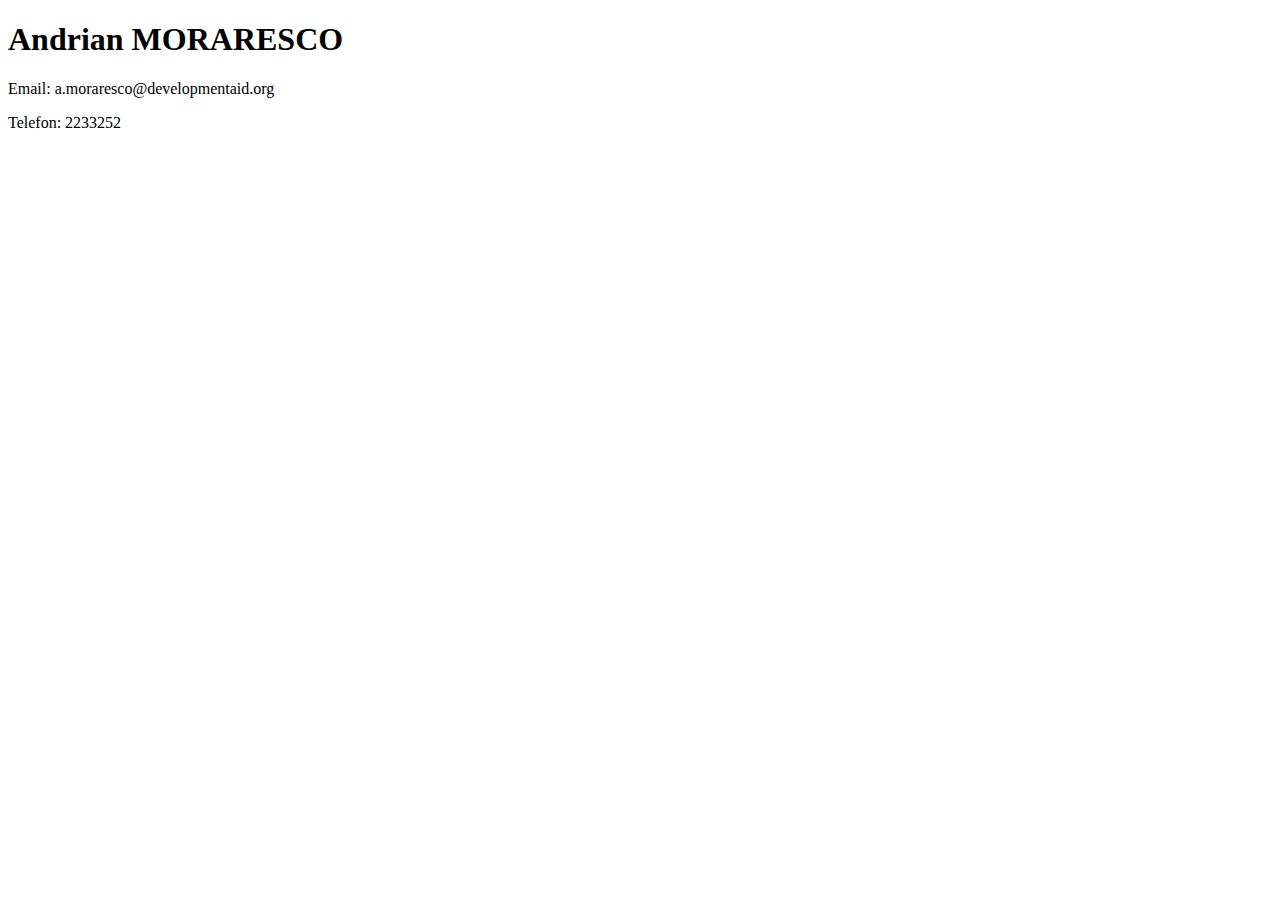
==== public/index.html @ 6ad872dd "Added index.html to project." ====
<!DOCTYPE html>
<html>
<head>
<title>Curriculum Vitae of Andrian MORARESCO</title>
</head>
<body>
    <h1>Andrian MORARESCO</h1>
    <p>Email: a.moraresco@developmentaid.org</p>
    <div>Telefon: 2233252</>
</body>
</html>
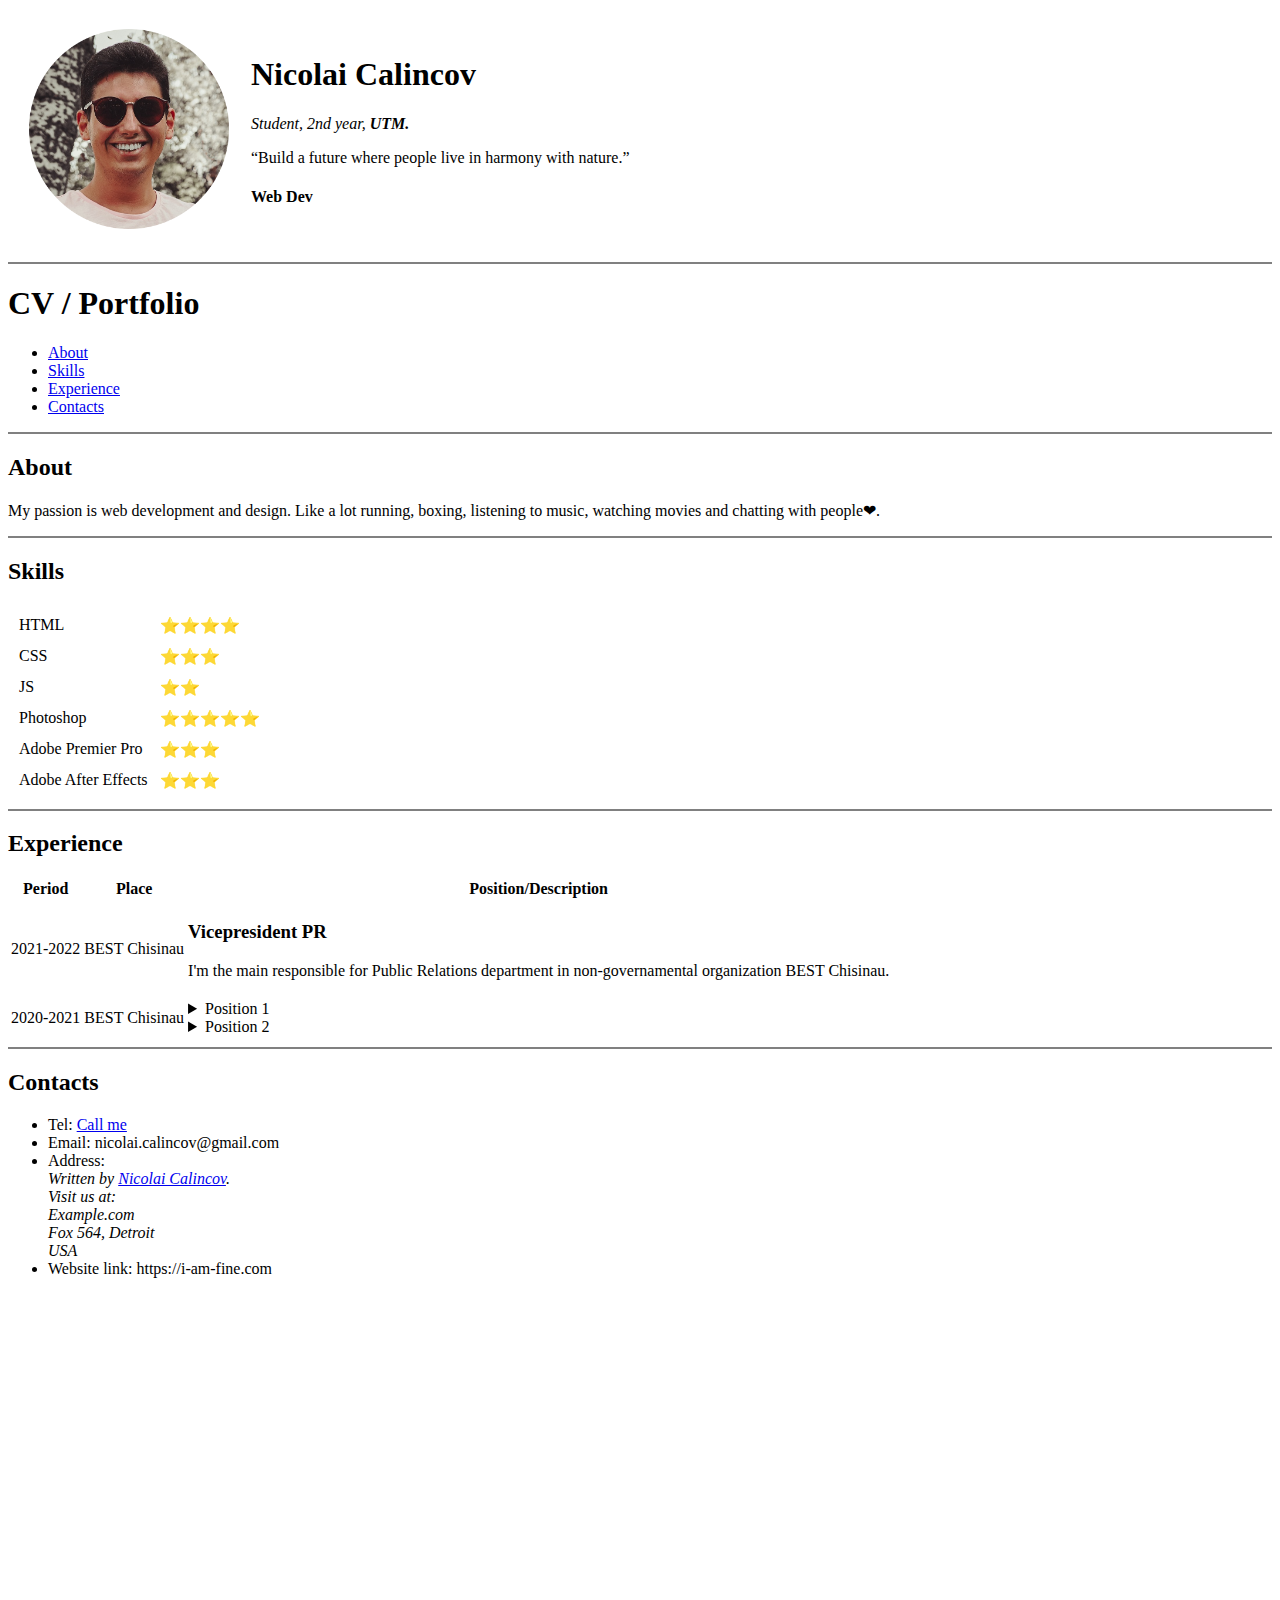
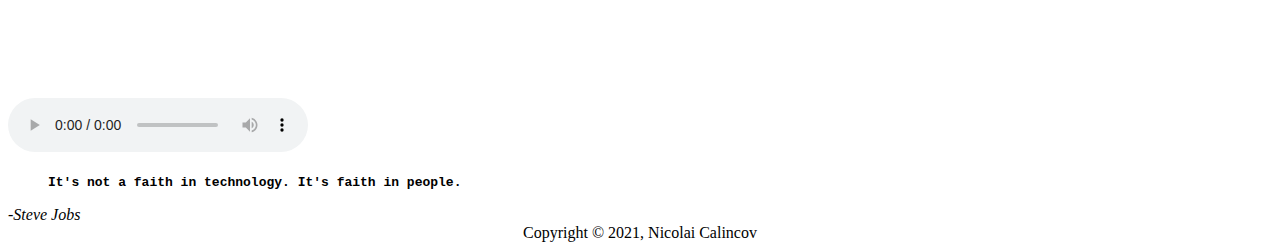
==== commit 7172d410: "move files in public folder" ====
--- a/public/index.html
+++ b/public/index.html
@@ -1,11 +1,140 @@
 <!DOCTYPE html>
-<html>
+<html lang="en">
 <head>
-<title>Curriculum Vitae of Andrian MORARESCO</title>
+    <meta charset="UTF-8">
+    <meta http-equiv="X-UA-Compatible" content="IE=edge">
+    <meta name="viewport" content="width=device-width, initial-scale=1.0">
+    <title>Curriculum Vitae</title>
 </head>
 <body>
-    <h1>Andrian MORARESCO</h1>
-    <p>Email: a.moraresco@developmentaid.org</p>
-    <div>Telefon: 2233252</>
+    <header>
+        <table cellspacing="20">
+            <tr>
+              <td><img src="niko-modified.png" width="200" height="200" alt="Niko profile picture"></td>
+              <td><h1><strong>Nicolai Calincov</strong></h1>
+                  <p><em>Student, 2nd year, <strong>UTM.</strong></em></p>
+                  <q>Build a future where people live in harmony with nature.</q>
+                  <aside><h4>Web Dev</h4></aside></td>
+            </tr>
+          </table>
+          <hr size="2" noshade>
+        <h1>CV / Portfolio</h1>
+        <nav>
+            <ul>
+                <li><a href="#about">About</a></li>
+                <li><a href="#skills">Skills</a></li>
+                <li><a href="#experience">Experience</a></li>
+                <li><a href="#contacts">Contacts</a></li>
+            </ul>
+        </nav>
+    </header>
+    <hr size="2" noshade>
+    <main>
+        <section id="about">
+            <h2>About</h2>
+            <p>My passion is web development and design. Like a lot running, boxing, listening to music, watching movies and chatting with people&#10084;.</p>
+        </section>
+        <hr size="2" noshade>
+        <section id="skills">
+            <h2>Skills</h2>
+            <table cellspacing="10">
+                <tr>
+                    <td>HTML</td>
+                    <td>⭐⭐⭐⭐</td>
+                   </tr>
+                  <tr>
+                      <td>CSS</td>
+                      <td>⭐⭐⭐</td>
+                     </tr>
+                    <tr>
+                        <td>JS</td>
+                        <td>⭐⭐</td>
+                       </tr>
+                      <tr>
+                          <td>Photoshop</td>
+                          <td>⭐⭐⭐⭐⭐</td>
+                        </tr>
+                         <tr>
+                            <td>Adobe Premier Pro</td>
+                            <td>⭐⭐⭐</td>
+                        </tr>
+                           <tr>
+                               <td>Adobe After Effects</td>
+                               <td>⭐⭐⭐</td>
+                            </tr>
+            </table>
+        </section>
+        <hr size="2" noshade>
+        <section id="experience">
+            <h2>Experience</h2>
+            <table>
+                <thead>
+                    <tr>
+                        <th>Period</th>
+                        <th>Place</th>
+                        <th>Position/Description</th>
+                    </tr>
+                </thead>
+                <tbody>
+                    <tr>
+                        <td>2021-2022</td>
+                        <td>BEST Chisinau</td>
+                        <td>
+                            <section>
+                                <h3>Vicepresident PR</h3>
+                                <p>I'm the main responsible for Public Relations department in non-governamental organization BEST Chisinau.</p>
+                            </section>
+                        </td>
+                    </tr>
+                    <tr>
+                        <td>2020-2021</td>
+                        <td>BEST Chisinau</td>
+                        <td>
+                            <details>
+                                <summary>Position 1</summary>
+                                <p>Full member.</p>
+                            </details>
+                            <details>
+                                <summary>Position 2</summary>
+                                <p>Design responsible for EBEC 2020.</p>
+                            </details>
+                        </td>
+                    </tr>
+                </tbody>
+            </table>
+        </section>
+        <hr size="2" noshade>
+        <section id="contacts">
+            <h2>Contacts</h2>
+            <ul>
+                <li>Tel: <a href="tel:+37360131331">Call me</a></li>
+                <li>Email: nicolai.calincov@gmail.com</li>
+                <li>Address: 
+                    <address>
+                        Written by <a href="mailto:nicolai.calincov@gmail.com">Nicolai Calincov</a>.<br>
+                        Visit us at:<br>
+                        Example.com<br>
+                        Fox 564, Detroit<br>
+                        USA
+                        </address>
+                </li>
+                <li>Website link: https://i-am-fine.com</li>
+            </ul>
+        </section>
+        <iframe width="711" height="400" src="https://www.youtube.com/embed/x3bfa3DZ8JM?list=RDuQFVqltOXRg" title="YouTube video player" frameborder="0" allow="accelerometer; autoplay; clipboard-write; encrypted-media; gyroscope; picture-in-picture" allowfullscreen></iframe>
+        <br>
+        <audio controls>
+            <source src="Khalid-Better.mp3" type="audio/mpeg">
+            Your browser does not support the audio tag.
+          </audio>
+          <br>
+        <blockquote><b><code>It's not a faith in technology. It's faith in people.</code></b></blockquote>
+        <cite>-Steve Jobs</cite>
+    </main>
+    <footer>
+        <div align="center">
+            Copyright &copy; 2021, Nicolai Calincov
+        </div>
+    </footer>
 </body>
-</html>
+</html>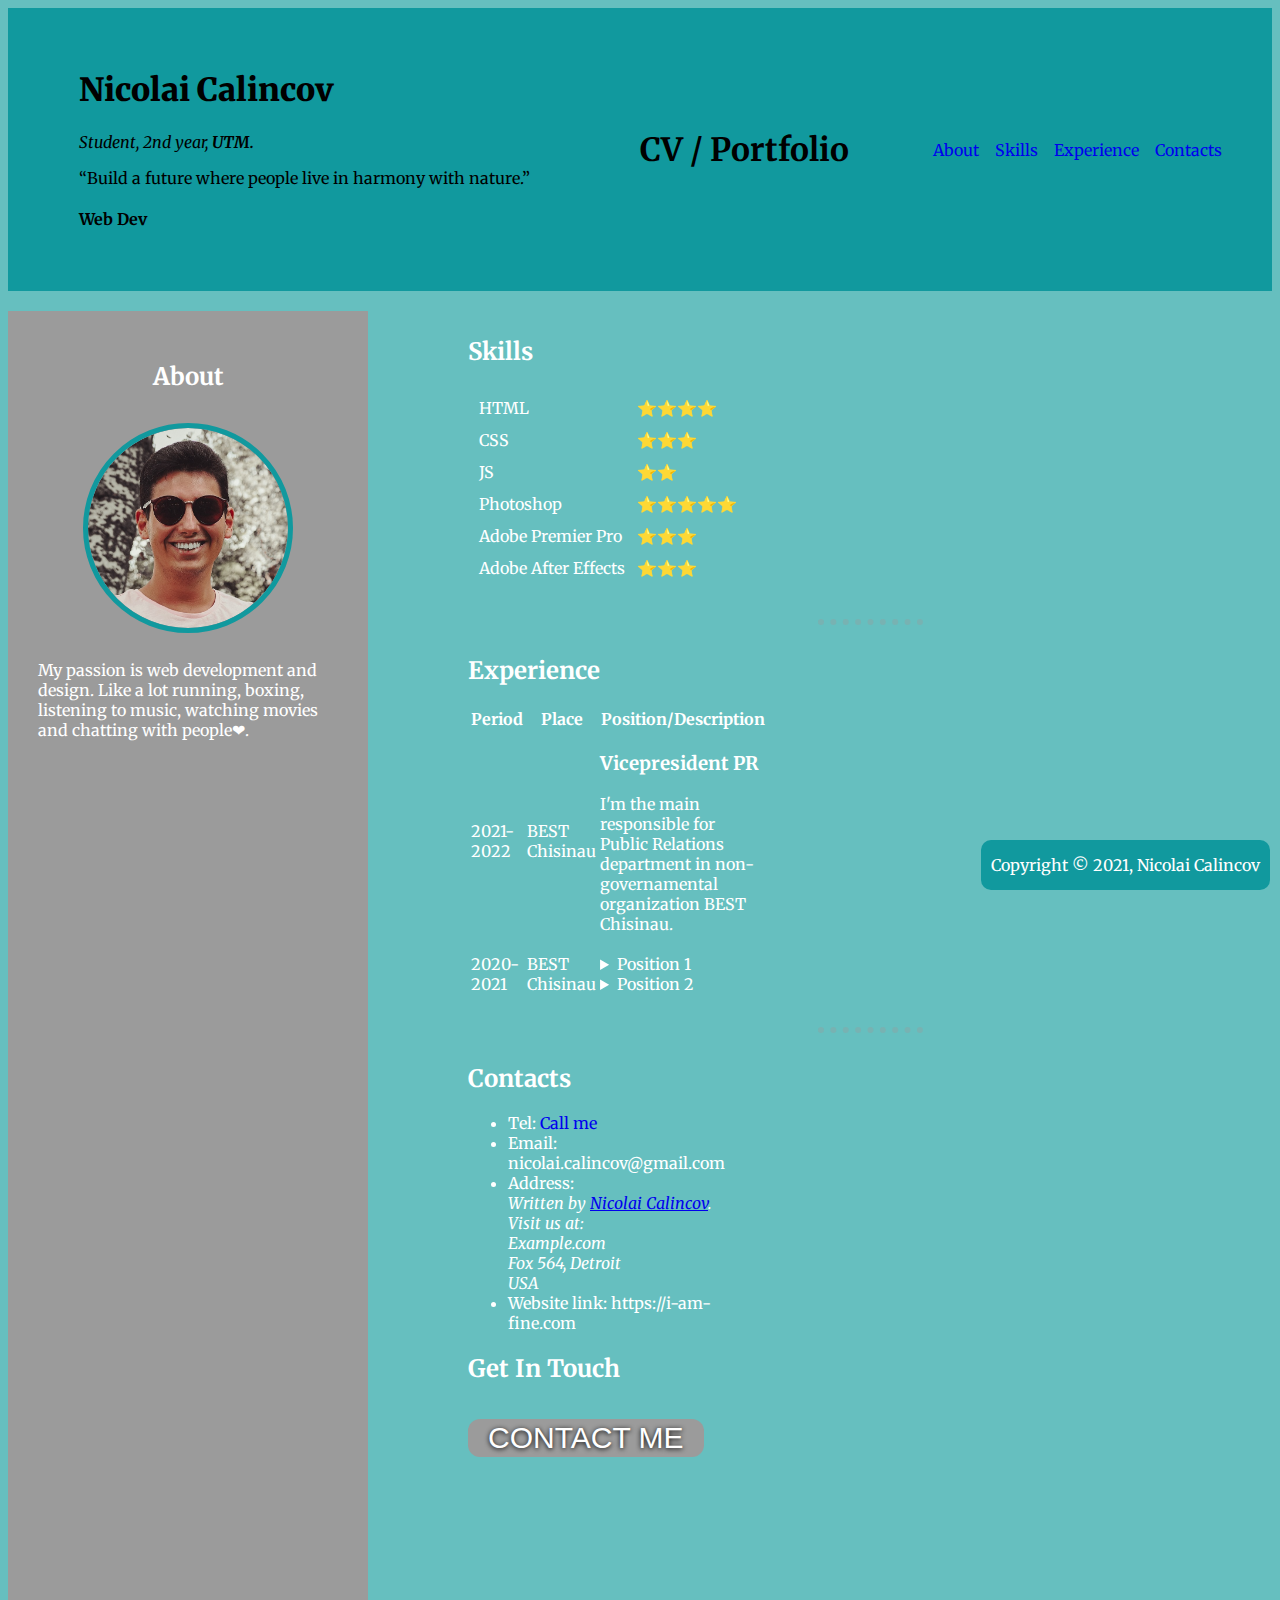
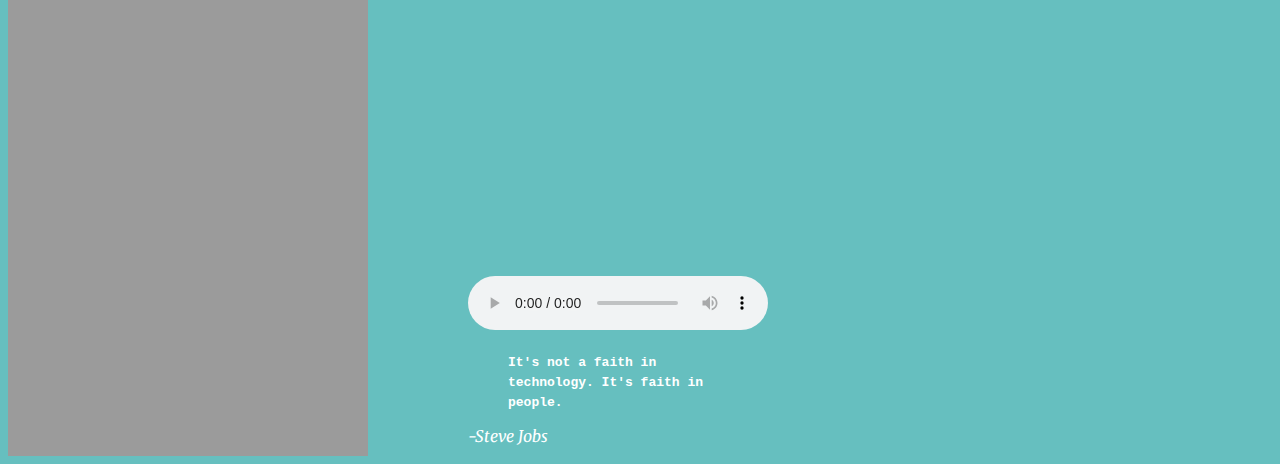
==== commit 5fe29a90: "Added some changes to CSS part(animation, colors, button specifics)." ====
--- a/public/index.html
+++ b/public/index.html
@@ -5,19 +5,21 @@
     <meta http-equiv="X-UA-Compatible" content="IE=edge">
     <meta name="viewport" content="width=device-width, initial-scale=1.0">
     <title>Curriculum Vitae</title>
+    <link rel="stylesheet" href="style.css">
+    <link rel="preconnect" href="https://fonts.gstatic.com">
+    <link href="https://fonts.googleapis.com/css2?family=Merriweather:wght@300&family=Montserrat:wght@200;300;600&family=Sacramento&display=swap" rel="stylesheet">
 </head>
 <body>
     <header>
         <table cellspacing="20">
             <tr>
-              <td><img src="niko-modified.png" width="200" height="200" alt="Niko profile picture"></td>
               <td><h1><strong>Nicolai Calincov</strong></h1>
                   <p><em>Student, 2nd year, <strong>UTM.</strong></em></p>
                   <q>Build a future where people live in harmony with nature.</q>
                   <aside><h4>Web Dev</h4></aside></td>
             </tr>
           </table>
-          <hr size="2" noshade>
+        <br>
         <h1>CV / Portfolio</h1>
         <nav>
             <ul>
@@ -28,13 +30,18 @@
             </ul>
         </nav>
     </header>
-    <hr size="2" noshade>
+    <br>
     <main>
-        <section id="about">
-            <h2>About</h2>
-            <p>My passion is web development and design. Like a lot running, boxing, listening to music, watching movies and chatting with people&#10084;.</p>
-        </section>
-        <hr size="2" noshade>
+        <div class="left-section">
+            <section id="about">
+                <h2>About</h2>
+                <img src="niko-modified.png" width="200" height="200" alt="Niko profile picture">
+                <p>My passion is web development and design. Like a lot running, boxing, listening to music, watching movies and chatting with people&#10084;.</p>
+            </section>
+        </div>
+
+        <br>
+        <div class="right-section">
         <section id="skills">
             <h2>Skills</h2>
             <table cellspacing="10">
@@ -64,7 +71,7 @@
                             </tr>
             </table>
         </section>
-        <hr size="2" noshade>
+        <hr>
         <section id="experience">
             <h2>Experience</h2>
             <table>
@@ -103,7 +110,7 @@
                 </tbody>
             </table>
         </section>
-        <hr size="2" noshade>
+        <hr>
         <section id="contacts">
             <h2>Contacts</h2>
             <ul>
@@ -120,6 +127,10 @@
                 </li>
                 <li>Website link: https://i-am-fine.com</li>
             </ul>
+            <div class="contact-me">
+                <h2>Get In Touch</h2>
+                <a href="mailto:nicolai.calincov@gmail.com" class="BUTTON_OFP">CONTACT ME</a>
+              </div>
         </section>
         <iframe width="711" height="400" src="https://www.youtube.com/embed/x3bfa3DZ8JM?list=RDuQFVqltOXRg" title="YouTube video player" frameborder="0" allow="accelerometer; autoplay; clipboard-write; encrypted-media; gyroscope; picture-in-picture" allowfullscreen></iframe>
         <br>
@@ -130,6 +141,7 @@
           <br>
         <blockquote><b><code>It's not a faith in technology. It's faith in people.</code></b></blockquote>
         <cite>-Steve Jobs</cite>
+    </div>
     </main>
     <footer>
         <div align="center">
--- a/public/style.css
+++ b/public/style.css
@@ -0,0 +1,139 @@
+body{
+    font-family: 'Merriweather', serif;
+    color: white;
+    background-color: #66BFBF;
+}
+
+/* Header */
+header{
+    position: sticky;
+    top: 0;
+    display: flex;
+    flex-direction: row;
+    justify-content: space-between;
+    align-items: center;
+    background-color: #11999E;
+    padding: 20px 50px;
+    color: black;
+}
+
+nav > ul {
+    display: flex;
+    flex-direction: row;
+    gap: 16px;
+}
+
+li > a {
+    text-decoration: none;
+}
+
+nav li {
+    list-style: none;
+}
+
+/* End Header */
+
+hr {
+  border-color: #9b9b9b;
+  border-style: none;
+  border-top-style: dotted;
+  border-width: 6px 0 0 0;
+  height: 0;
+  width: 35%;
+  opacity: 0.35;
+  margin: 30px 5px 30px 350px;
+}
+
+/* Footer */
+
+footer {
+    position: fixed;
+    right: 10px;
+    bottom: 10px;
+    padding: 15px 10px;
+    background-color: #11999E;
+    border-radius: 10px;
+}
+
+/* End Footer */
+
+/* Main */
+
+main {
+    display: flex;
+    flex-direction: row;
+    min-height: 100vh;
+}
+
+.left-section {
+    max-width: 300px;
+    padding: 30px;
+    background-color: #9b9b9b;
+}
+
+.right-section {
+    max-width: 300px;
+    padding: 5px 0px 10px 100px;
+}
+
+#about{
+    display: flex;
+    flex-direction: column;
+    gap: 16px;
+    justify-content: center;
+    align-items: center;
+}
+
+#about img{
+    border-radius: 50%;
+    outline: 5px solid #11999E;
+    animation: opacimg 5s;
+    animation-iteration-count: infinite;
+}
+
+@keyframes opacimg {
+    from {opacity: 0.3;}
+    to {opacity: 1;}
+}
+
+#about img:hover{
+    outline: 2px solid yellow;
+    cursor: pointer;
+    outline-offset: 1px;
+}
+
+
+
+.BUTTON_OFP {
+    -webkit-border-radius: 12px;
+    -moz-border-radius: 12px;
+    border-radius: 12px;
+    color: #FFFFFF;
+    font-family: Helvetica;
+    font-size: 30px;
+    font-weight: 100;
+    padding: 2px 20px 2px 20px;
+    background-color: #9b9b9b;
+    text-shadow: 0 1px 5px #000000;
+    text-decoration: none;
+    display: inline-block;
+    cursor: pointer;
+    text-align: center;
+    margin: 15px 0 15px 0;
+}
+
+.BUTTON_OFP:hover {
+    border: solid #FFFFFF 0;
+    background: #1E62D0;
+    background-image: -webkit-linear-gradient(top, #1E62D0, #3D94F6);
+    background-image: -moz-linear-gradient(top, #1E62D0, #3D94F6);
+    background-image: -ms-linear-gradient(top, #1E62D0, #3D94F6);
+    background-image: -o-linear-gradient(top, #1E62D0, #3D94F6);
+    background-image: -webkit-gradient(to bottom, #1E62D0, #3D94F6);
+    -webkit-border-radius: 20px;
+    -moz-border-radius: 20px;
+    border-radius: 20px;
+    text-decoration: none;
+}
+
+/* End Main */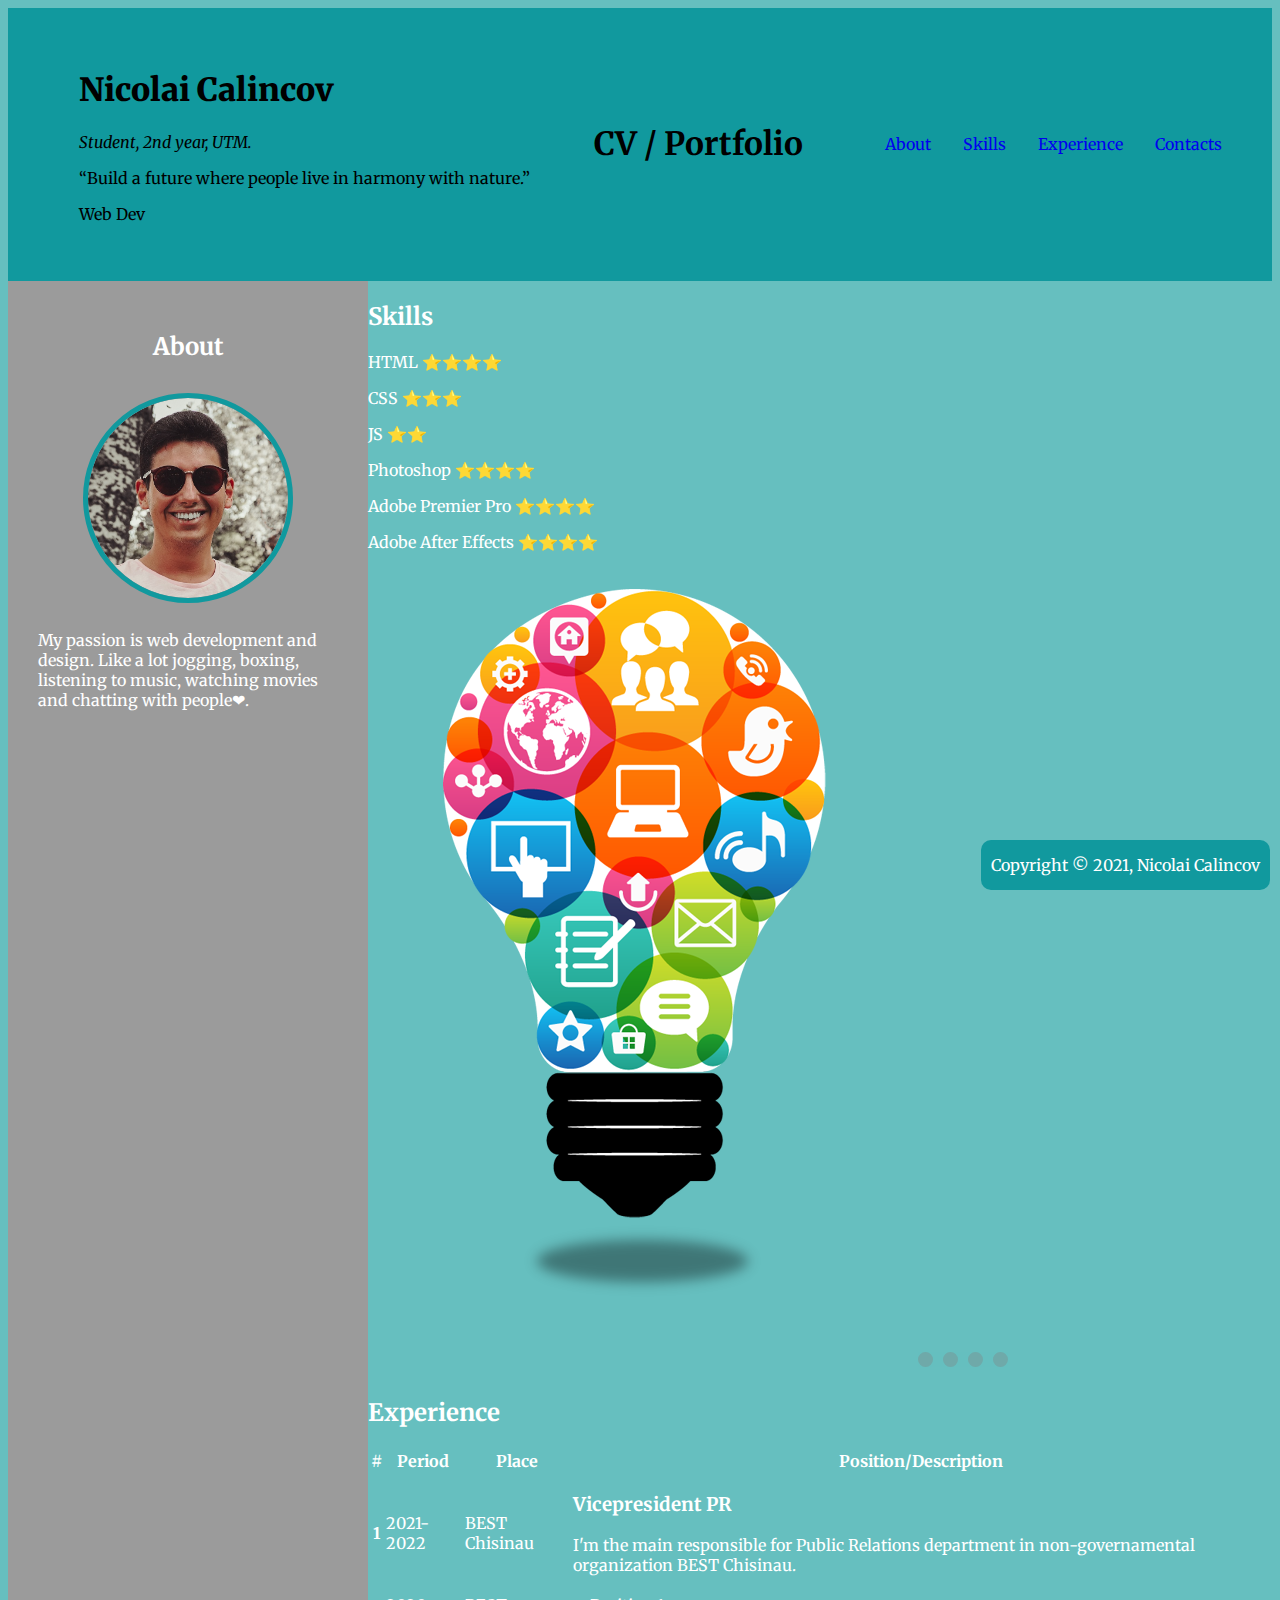
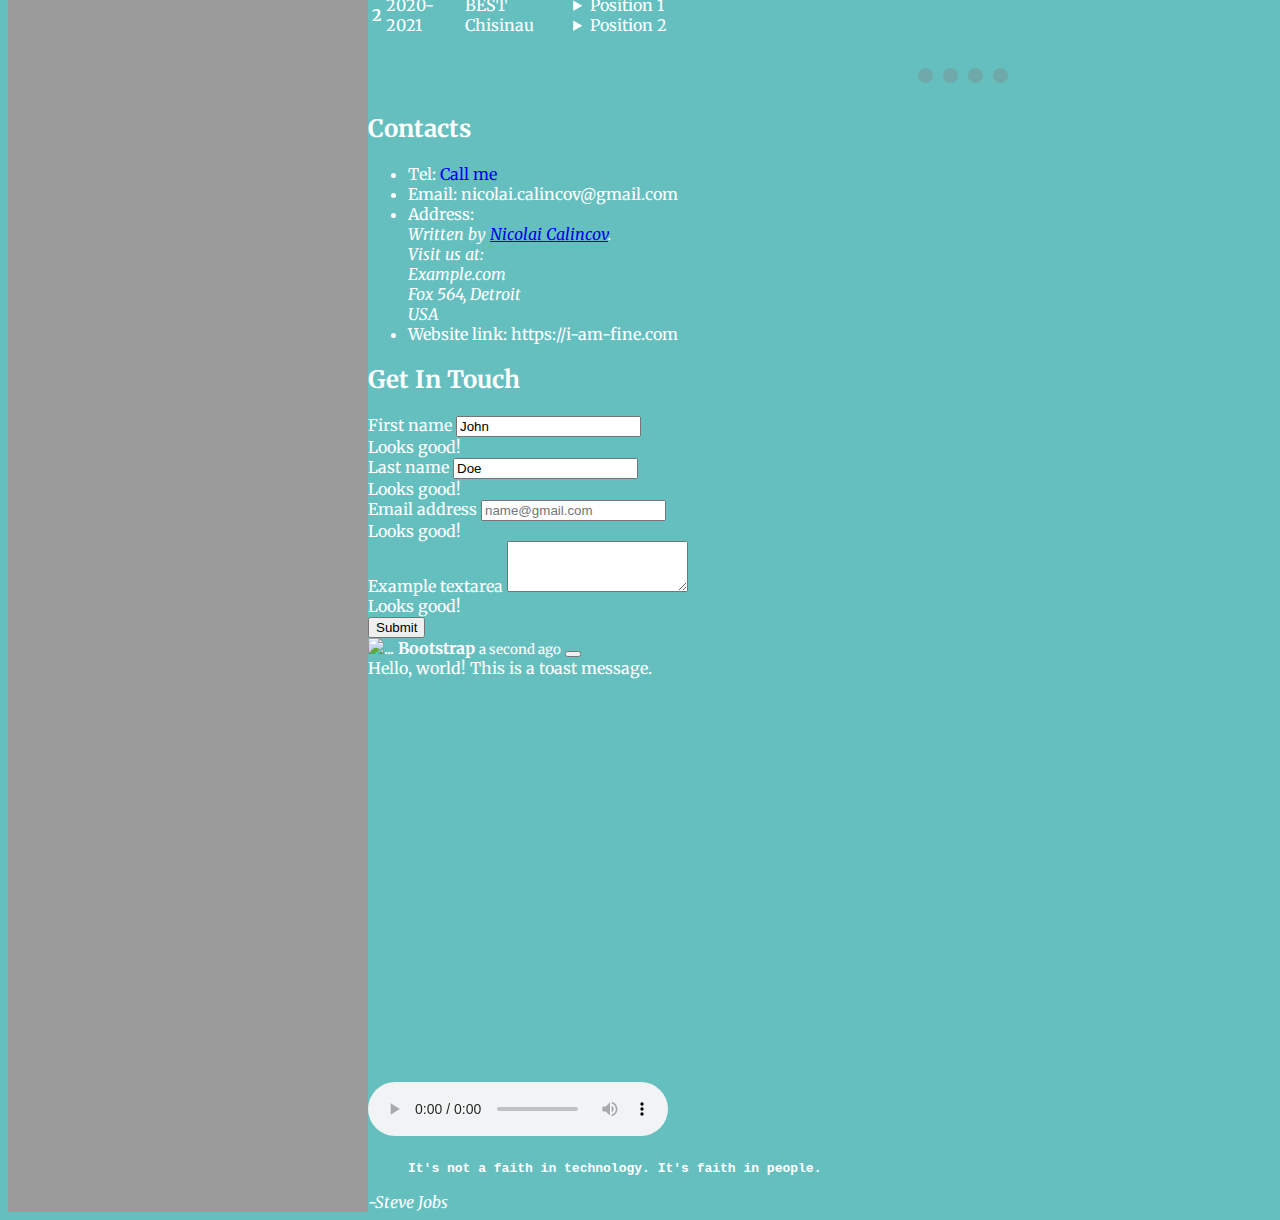
==== commit e432a9ea: "Added scripts.js and made some changes in index and style" ====
--- a/public/index.html
+++ b/public/index.html
@@ -5,6 +5,7 @@
     <meta http-equiv="X-UA-Compatible" content="IE=edge">
     <meta name="viewport" content="width=device-width, initial-scale=1.0">
     <title>Curriculum Vitae</title>
+    <link href="https://cdn.jsdelivr.net/npm/bootstrap@5.1.3/dist/css/bootstrap.min.css" rel="stylesheet" integrity="sha384-1BmE4kWBq78iYhFldvKuhfTAU6auU8tT94WrHftjDbrCEXSU1oBoqyl2QvZ6jIW3" crossorigin="anonymous">
     <link rel="stylesheet" href="style.css">
     <link rel="preconnect" href="https://fonts.gstatic.com">
     <link href="https://fonts.googleapis.com/css2?family=Merriweather:wght@300&family=Montserrat:wght@200;300;600&family=Sacramento&display=swap" rel="stylesheet">
@@ -14,103 +15,101 @@
         <table cellspacing="20">
             <tr>
               <td><h1><strong>Nicolai Calincov</strong></h1>
-                  <p><em>Student, 2nd year, <strong>UTM.</strong></em></p>
+                <p class="fw-bold text-warning"><em>Student, 2nd year, UTM.</em></p>
                   <q>Build a future where people live in harmony with nature.</q>
-                  <aside><h4>Web Dev</h4></aside></td>
+                  <p class="fw-bold text-warning">Web Dev</p></td>
             </tr>
           </table>
-        <br>
         <h1>CV / Portfolio</h1>
         <nav>
             <ul>
-                <li><a href="#about">About</a></li>
-                <li><a href="#skills">Skills</a></li>
-                <li><a href="#experience">Experience</a></li>
-                <li><a href="#contacts">Contacts</a></li>
+                <li><a href="#about" class="link-warning">About</a></li>
+                <li><a href="#skills" class="link-warning">Skills</a></li>
+                <li><a href="#experience" class="link-warning">Experience</a></li>
+                <li><a href="#contacts" class="link-warning">Contacts</a></li>
             </ul>
         </nav>
     </header>
-    <br>
     <main>
         <div class="left-section">
             <section id="about">
                 <h2>About</h2>
                 <img src="niko-modified.png" width="200" height="200" alt="Niko profile picture">
-                <p>My passion is web development and design. Like a lot running, boxing, listening to music, watching movies and chatting with people&#10084;.</p>
+                <p>My passion is web development and design. Like a lot jogging, boxing, listening to music, watching movies and chatting with people&#10084;.</p>
             </section>
         </div>
 
         <br>
-        <div class="right-section">
+        <div class="container-lg">
         <section id="skills">
-            <h2>Skills</h2>
-            <table cellspacing="10">
-                <tr>
-                    <td>HTML</td>
-                    <td>⭐⭐⭐⭐</td>
-                   </tr>
-                  <tr>
-                      <td>CSS</td>
-                      <td>⭐⭐⭐</td>
-                     </tr>
-                    <tr>
-                        <td>JS</td>
-                        <td>⭐⭐</td>
-                       </tr>
-                      <tr>
-                          <td>Photoshop</td>
-                          <td>⭐⭐⭐⭐⭐</td>
-                        </tr>
-                         <tr>
-                            <td>Adobe Premier Pro</td>
-                            <td>⭐⭐⭐</td>
-                        </tr>
-                           <tr>
-                               <td>Adobe After Effects</td>
-                               <td>⭐⭐⭐</td>
-                            </tr>
-            </table>
+            <div class="container-lg">
+                <div class="row justify-content-center align-items-center">
+                    <div class="col-md-5 text-center text-md-start">
+                        <h2>
+                            <div class="display-2">Skills</div>
+                        </h2>
+                        <p class="lead my-2 text-muted">HTML                       ⭐⭐⭐⭐</p>
+                        <p class="lead my-2 text-muted">CSS                        ⭐⭐⭐</p>
+                        <p class="lead my-2 text-muted">JS                         ⭐⭐</p>
+                        <p class="lead my-2 text-muted">Photoshop                  ⭐⭐⭐⭐</p>
+                        <p class="lead my-2 text-muted">Adobe Premier Pro          ⭐⭐⭐⭐</p>
+                        <p class="lead my-2 text-muted">Adobe After Effects        ⭐⭐⭐⭐</p>
+                    </div>
+                    <div class="col-md-5 text-center d-none d-md-block">
+                        <img src="skills.png" alt="skills" class="img-fluid">
+                    </div>
+                </div>
+            </div>
         </section>
+
         <hr>
+
         <section id="experience">
-            <h2>Experience</h2>
-            <table>
-                <thead>
-                    <tr>
-                        <th>Period</th>
-                        <th>Place</th>
-                        <th>Position/Description</th>
-                    </tr>
-                </thead>
-                <tbody>
-                    <tr>
-                        <td>2021-2022</td>
-                        <td>BEST Chisinau</td>
-                        <td>
-                            <section>
-                                <h3>Vicepresident PR</h3>
-                                <p>I'm the main responsible for Public Relations department in non-governamental organization BEST Chisinau.</p>
-                            </section>
-                        </td>
-                    </tr>
-                    <tr>
-                        <td>2020-2021</td>
-                        <td>BEST Chisinau</td>
-                        <td>
-                            <details>
-                                <summary>Position 1</summary>
-                                <p>Full member.</p>
-                            </details>
-                            <details>
-                                <summary>Position 2</summary>
-                                <p>Design responsible for EBEC 2020.</p>
-                            </details>
-                        </td>
-                    </tr>
-                </tbody>
-            </table>
+        <h2>
+            <div class="display-2">Experience</div>
+        </h2>
+        <table class="table">
+            <thead>
+              <tr>
+                <th scope="col">#</th>
+                <th scope="col">Period</th>
+                <th scope="col">Place</th>
+                <th scope="col">Position/Description</th>
+              </tr>
+            </thead>
+            <tbody>
+              <tr>
+                <th scope="row">1</th>
+                <td>2021-2022</td>
+                <td>BEST Chisinau</td>
+                <td>
+                    <section>
+                        <h3>Vicepresident PR</h3>
+                        <p>I'm the main responsible for Public Relations department in non-governamental organization BEST Chisinau.</p>
+                    </section>
+                </td>
+              </tr>
+              <tr>
+                <th scope="row">2</th>
+                <td>2020-2021</td>
+                <td>BEST Chisinau</td>
+                <td>
+                    <details>
+                        <summary>Position 1</summary>
+                        <p>Full member.</p>
+                    </details>
+                    <details>
+                        <summary>Position 2</summary>
+                        <p>Design responsible for EBEC 2020.</p>
+                    </details>
+                </td>
+              </tr>
+            </tbody>
+          </table>
         </section>
+
         <hr>
+
         <section id="contacts">
             <h2>Contacts</h2>
             <ul>
@@ -127,11 +126,52 @@
                 </li>
                 <li>Website link: https://i-am-fine.com</li>
             </ul>
-            <div class="contact-me">
-                <h2>Get In Touch</h2>
-                <a href="mailto:nicolai.calincov@gmail.com" class="BUTTON_OFP">CONTACT ME</a>
+        </section>
+        <h2>Get In Touch</h2>
+        <form class="row g-3 needs-validation" novalidate>
+            <div class="col-md-4">
+              <label for="validationCustom01" class="form-label">First name</label>
+              <input type="text" class="form-control" id="validationCustom01" value="John" required>
+              <div class="valid-feedback">
+                Looks good!
               </div>
-        </section>
+            </div>
+            <div class="col-md-4">
+              <label for="validationCustom02" class="form-label">Last name</label>
+              <input type="text" class="form-control" id="validationCustom02" value="Doe" required>
+              <div class="valid-feedback">
+                Looks good!
+              </div>
+            </div>
+        <div class="mb-3">
+            <label for="exampleFormControlInput1" class="form-label">Email address</label>
+            <input type="email" class="form-control" id="exampleFormControlInput1" placeholder="name@gmail.com">
+            <div class="valid-feedback">
+                Looks good!
+              </div>
+        </div>
+          <div class="mb-3">
+            <label for="exampleFormControlTextarea1" class="form-label">Example textarea</label>
+            <textarea class="form-control" id="exampleFormControlTextarea1" rows="3"></textarea>
+            <div class="valid-feedback">
+                Looks good!
+              </div>
+        </div>
+        <button type="submit" class="btn btn-primary" id="liveToastBtn">Submit</button>
+        <div class="position-fixed bottom-0 end-0 p-3" style="z-index: 11">
+            <div id="liveToast" class="toast" role="alert" aria-live="assertive" aria-atomic="true">
+                <div class="toast-header">
+                  <img src="..." class="rounded me-2" alt="...">
+                  <strong class="me-auto">Bootstrap</strong>
+                  <small>a second ago</small>
+                  <button type="button" class="btn-close" data-bs-dismiss="toast" aria-label="Close"></button>
+                </div>
+                <div class="toast-body">
+                  Hello, world! This is a toast message.
+                </div>
+              </div>
+        </div>
+        </form>
         <iframe width="711" height="400" src="https://www.youtube.com/embed/x3bfa3DZ8JM?list=RDuQFVqltOXRg" title="YouTube video player" frameborder="0" allow="accelerometer; autoplay; clipboard-write; encrypted-media; gyroscope; picture-in-picture" allowfullscreen></iframe>
         <br>
         <audio controls>
@@ -148,5 +188,7 @@
             Copyright &copy; 2021, Nicolai Calincov
         </div>
     </footer>
+    <script src="https://cdn.jsdelivr.net/npm/bootstrap@5.1.3/dist/js/bootstrap.bundle.min.js" integrity="sha384-ka7Sk0Gln4gmtz2MlQnikT1wXgYsOg+OMhuP+IlRH9sENBO0LRn5q+8nbTov4+1p" crossorigin="anonymous"></script>
+    <script src="scripts.js"></script>
 </body>
 </html>--- a/public/style.css
+++ b/public/style.css
@@ -20,7 +20,7 @@
 nav > ul {
     display: flex;
     flex-direction: row;
-    gap: 16px;
+    gap: 32px;
 }
 
 li > a {
@@ -34,14 +34,13 @@
 /* End Header */
 
 hr {
-  border-color: #9b9b9b;
-  border-style: none;
-  border-top-style: dotted;
-  border-width: 6px 0 0 0;
+  border-style: dotted solid;
+  background-color:#66BFBF;
+  border-width: 15px 0 0 0;
   height: 0;
-  width: 35%;
+  width: 10%;
   opacity: 0.35;
-  margin: 30px 5px 30px 350px;
+  margin: 30px 5px 30px 550px;
 }
 
 /* Footer */
@@ -71,11 +70,6 @@
     background-color: #9b9b9b;
 }
 
-.right-section {
-    max-width: 300px;
-    padding: 5px 0px 10px 100px;
-}
-
 #about{
     display: flex;
     flex-direction: column;
@@ -102,38 +96,4 @@
     outline-offset: 1px;
 }
 
-
-
-.BUTTON_OFP {
-    -webkit-border-radius: 12px;
-    -moz-border-radius: 12px;
-    border-radius: 12px;
-    color: #FFFFFF;
-    font-family: Helvetica;
-    font-size: 30px;
-    font-weight: 100;
-    padding: 2px 20px 2px 20px;
-    background-color: #9b9b9b;
-    text-shadow: 0 1px 5px #000000;
-    text-decoration: none;
-    display: inline-block;
-    cursor: pointer;
-    text-align: center;
-    margin: 15px 0 15px 0;
-}
-
-.BUTTON_OFP:hover {
-    border: solid #FFFFFF 0;
-    background: #1E62D0;
-    background-image: -webkit-linear-gradient(top, #1E62D0, #3D94F6);
-    background-image: -moz-linear-gradient(top, #1E62D0, #3D94F6);
-    background-image: -ms-linear-gradient(top, #1E62D0, #3D94F6);
-    background-image: -o-linear-gradient(top, #1E62D0, #3D94F6);
-    background-image: -webkit-gradient(to bottom, #1E62D0, #3D94F6);
-    -webkit-border-radius: 20px;
-    -moz-border-radius: 20px;
-    border-radius: 20px;
-    text-decoration: none;
-}
-
 /* End Main */